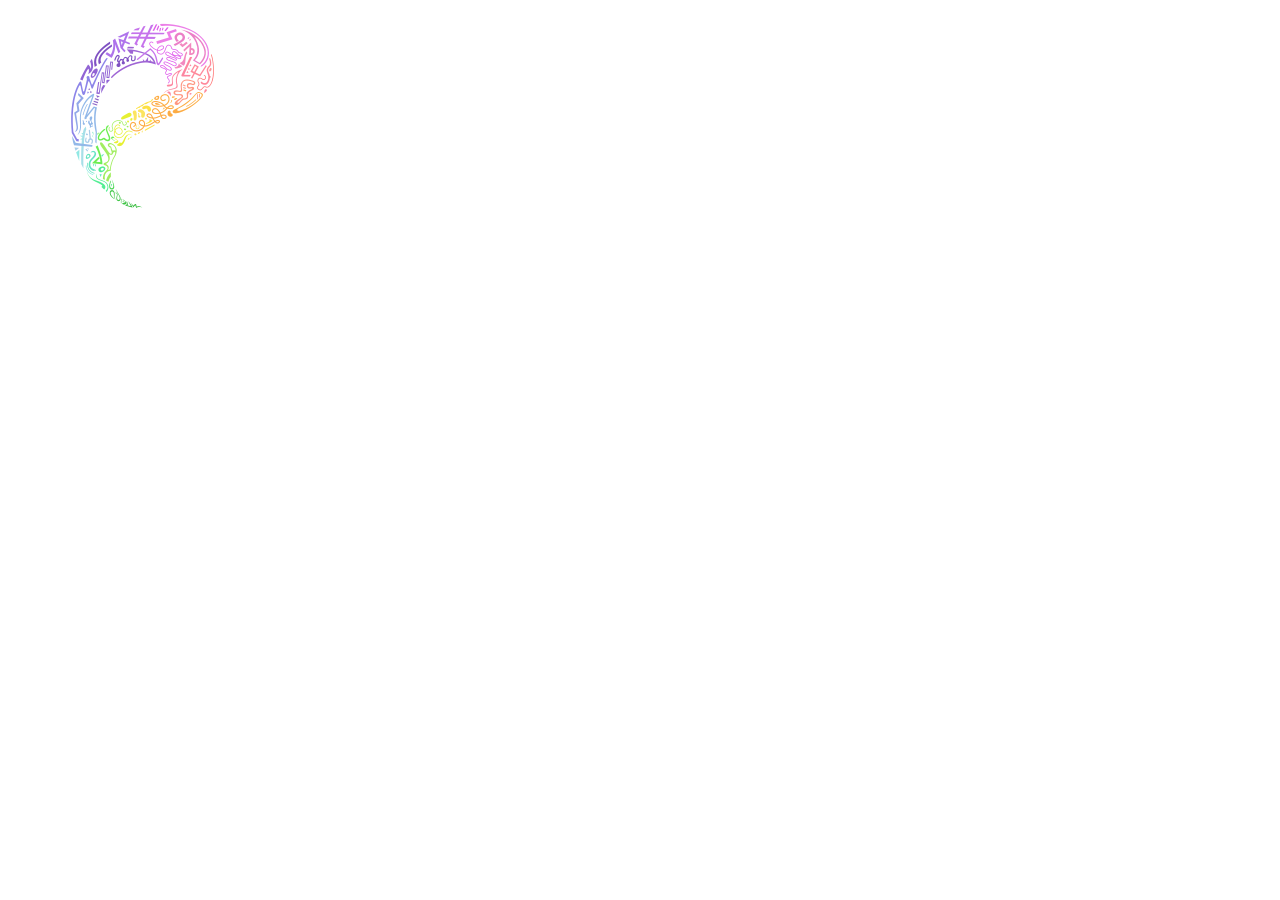
==== humanexperience.html @ 7baab968 "new pages, menu" ====
<meta name="viewport" content="width=device-width, initial-scale=1.0">
<html>
<head>
  <title>Human Experience</title>
  <link href="https://fonts.googleapis.com/css?family=Rubik:300,400" rel="stylesheet">
  <link rel="stylesheet" type="text/css" href="style.css">
</head>
<body>
  <div id="container">
    <ul id="menu">
      <li><a href="index.html">Home</a></li>
      <li><a href="whatisnemo.html">What is NEMO?</a></li>
    </ul>
    <img id="logo" alt="Team NEMO" src="img/thenemoproject.png">
    <div class="bottom">
      <h1>Human Experience</h1>
      <p>Human experience consists of our subjective reality: emotions, feelings, thoughts, memories, attention, perception. The closer we can get to what makes each human experience unique, the more we are able to empathize with them, and the better our service, product and interaction can become.</p>
      <p>Advancement of technologies for measuring biosignals has opened up new opportunities for investigating human experiences. We at The NEMO Project apply the latest scientific knowledge in the measurement of human experience, while realizing the limitations of the current state of the art.</p>
      <p>&nbsp;</p>
    </div>
  </div>
</body>
</html>
---- style.css ----
body:before {
  content: "";
  display: block;
  position: fixed;
  left: 0;
  top: 0;
  width: 100%;
  height: 100%;
  z-index: -10;
  background: url(img/bg_bright.png) no-repeat center center;
  -webkit-background-size: cover;
  -moz-background-size: cover;
  -o-background-size: cover;
  background-size: cover;
}

body {
/*  background: url(img/bg_bright.png);
  background-size: cover;
  background-position: center;*/
  font-family: 'Rubik', sans-serif;
  font-size: 24px;
  font-weight: 300;
  color: white;
}

img {
  max-width: 100%;
}

a {
  text-decoration: none;
  color: white;
}

.reflogo {
  height: 80px;
}

#logo {
  margin-bottom: 2em;
}

#container {
  height: 100%;
  margin: 0% 5% 0 5%;
  border-collapse: collapse;
  display: table;
  max-width: 600px;
}

#menu {
  position: absolute;
  right: 30px;
  top: 30px;
  margin: 0;
  padding: 0;
  list-style-type: none;
  font-weight: 400;
  width: 220px;
}

.bottom {
  margin: 0 5% 0 0;
  display : table-row;
  vertical-align : bottom;
  height: 1px;
}

h1 {
  font-size: 45px;
}

p {
  margin-top: 2em;
}

@media screen and (min-width: 500px) and (max-height: 700px), screen and (max-width: 500px) and (max-height: 460px) {
  #container {
    min-height: 0;
  }
}

@media screen and (max-width: 500px) {
  h1 {
    font-size: 24px;
  }
  body {
    font-size: 16px;
  }
  .reflogo {
    height: 60px;
  }
}

@media screen and (max-width: 820px) {
  #menu {
    position: relative;
    left: 0;
    top: 0;
    border-bottom: 1px solid;
    margin-bottom: 1em;
    width: auto;
  }
  #menu li {
    display: inline-block;
    margin: 0 0.2em 0 0.2em;
  }
}
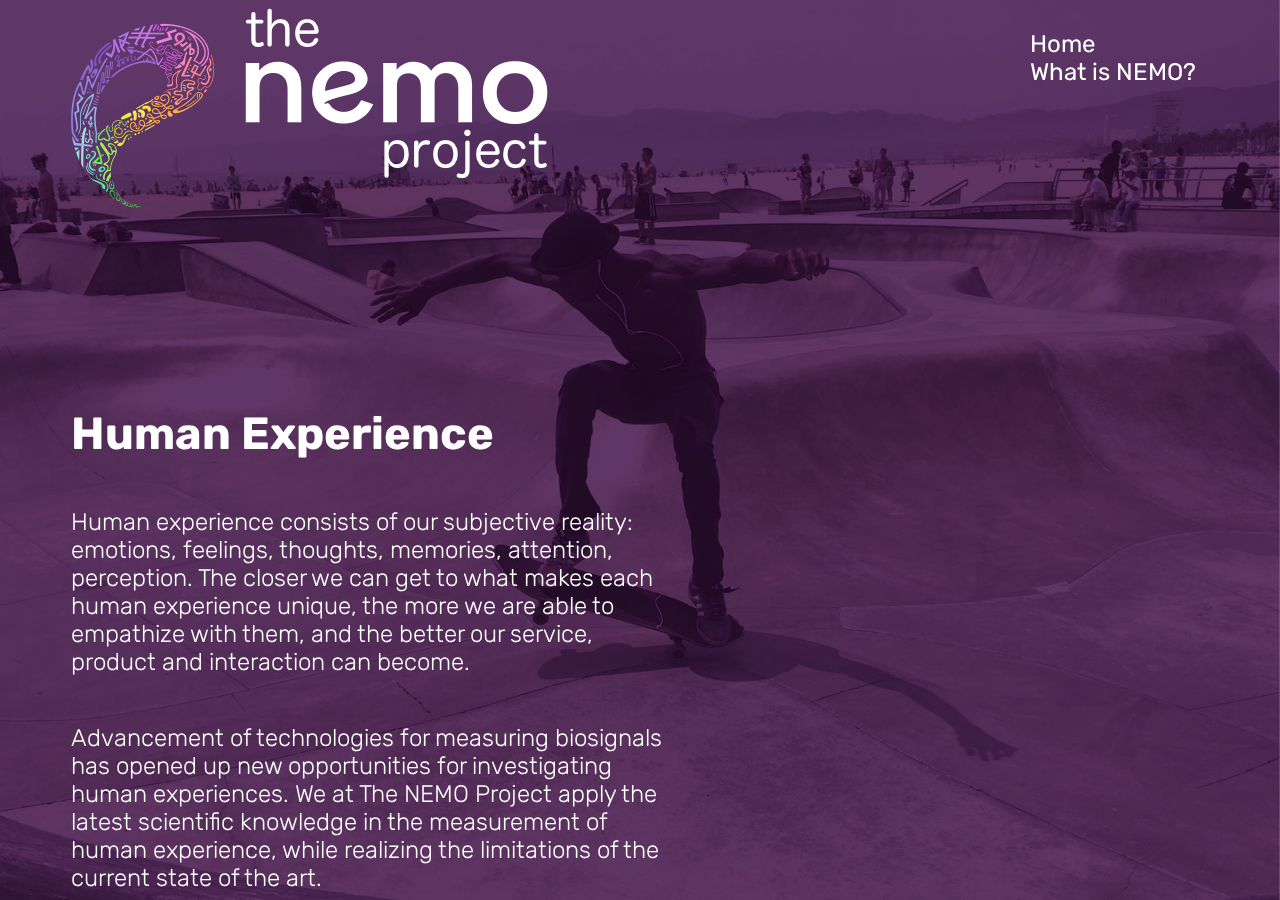
==== commit 487b2829: "&nbsp;" ====
--- a/humanexperience.html
+++ b/humanexperience.html
@@ -16,7 +16,6 @@
       <h1>Human Experience</h1>
       <p>Human experience consists of our subjective reality: emotions, feelings, thoughts, memories, attention, perception. The closer we can get to what makes each human experience unique, the more we are able to empathize with them, and the better our service, product and interaction can become.</p>
       <p>Advancement of technologies for measuring biosignals has opened up new opportunities for investigating human experiences. We at The NEMO Project apply the latest scientific knowledge in the measurement of human experience, while realizing the limitations of the current state of the art.</p>
-      <p>&nbsp;</p>
     </div>
   </div>
 </body>
--- a/style.css
+++ b/style.css
@@ -7,7 +7,7 @@
   width: 100%;
   height: 100%;
   z-index: -10;
-  background: url(img/bg_bright.png) no-repeat center center;
+  background: url(img/bg_bright.jpg) no-repeat center center;
   -webkit-background-size: cover;
   -moz-background-size: cover;
   -o-background-size: cover;
@@ -15,9 +15,6 @@
 }
 
 body {
-/*  background: url(img/bg_bright.png);
-  background-size: cover;
-  background-position: center;*/
   font-family: 'Rubik', sans-serif;
   font-size: 24px;
   font-weight: 300;
@@ -98,12 +95,12 @@
     position: relative;
     left: 0;
     top: 0;
-    border-bottom: 1px solid;
     margin-bottom: 1em;
     width: auto;
   }
   #menu li {
     display: inline-block;
+    border-bottom: 1px solid;
     margin: 0 0.2em 0 0.2em;
   }
 }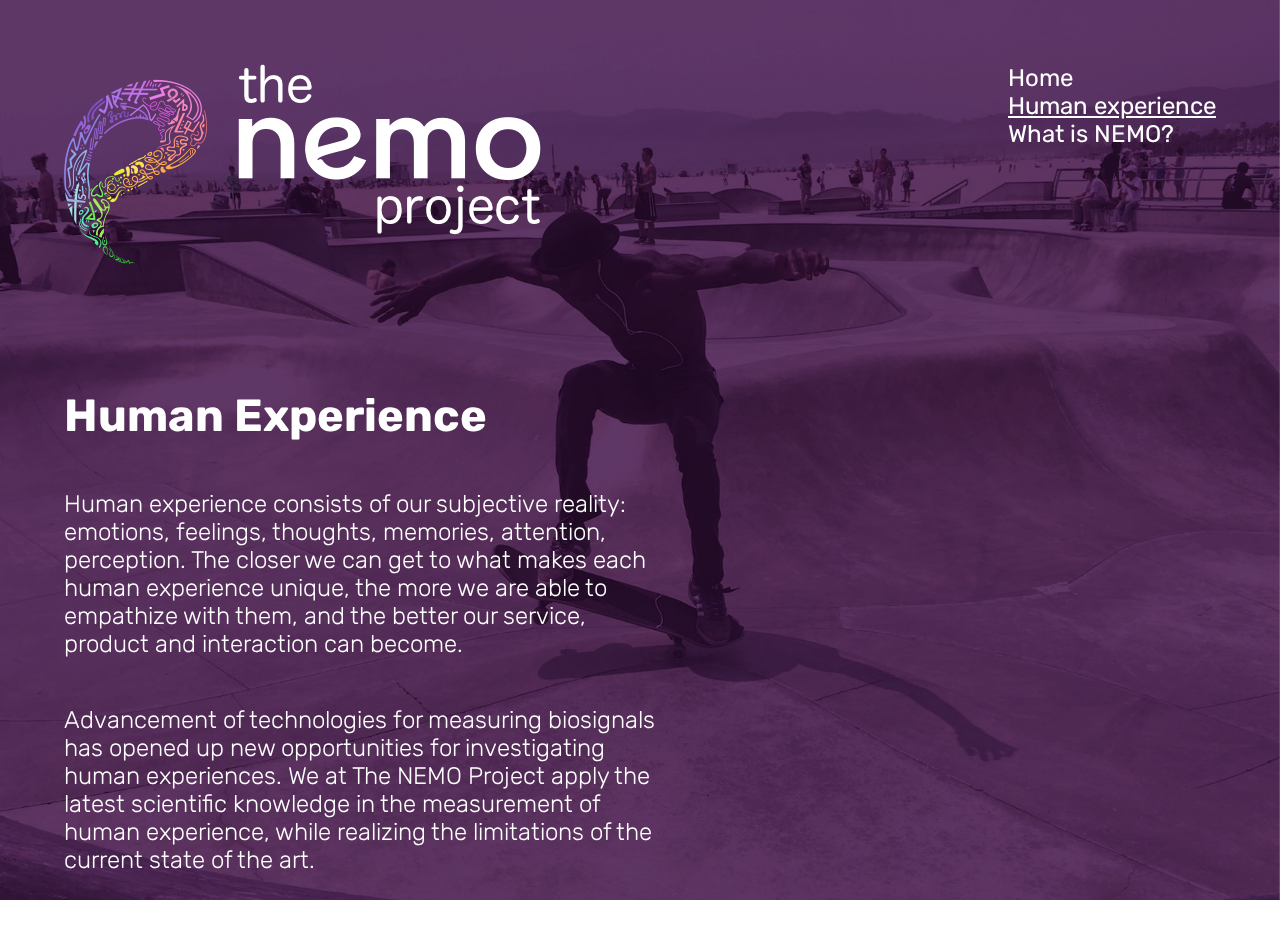
==== commit 1879f3e2: "navicon" ====
--- a/humanexperience.html
+++ b/humanexperience.html
@@ -1,16 +1,25 @@
 <meta name="viewport" content="width=device-width, initial-scale=1.0">
 <html>
 <head>
-  <title>Human Experience</title>
+  <title>Team NEMO</title>
   <link href="https://fonts.googleapis.com/css?family=Rubik:300,400" rel="stylesheet">
   <link rel="stylesheet" type="text/css" href="style.css">
+  <link rel="stylesheet" type="text/css" href="navicon.css">
+  <script src="script.js"></script>
 </head>
-<body>
-  <div id="container">
+<body onload="init()">
+  <div id="menuContainer">
+    <div id="nav-icon2">
+      <span></span><span></span><span></span><span></span><span></span><span></span>
+    </div>
     <ul id="menu">
       <li><a href="index.html">Home</a></li>
+      <li class="selected"><a href="#">Human experience</a></li>
       <li><a href="whatisnemo.html">What is NEMO?</a></li>
     </ul>
+  </div>
+
+  <div id="container">
     <img id="logo" alt="Team NEMO" src="img/thenemoproject.png">
     <div class="bottom">
       <h1>Human Experience</h1>
--- a/style.css
+++ b/style.css
@@ -19,6 +19,7 @@
   font-size: 24px;
   font-weight: 300;
   color: white;
+  margin: 0;
 }
 
 img {
@@ -39,26 +40,38 @@
 }
 
 #container {
-  height: 100%;
-  margin: 0% 5% 0 5%;
+  height: 90%;
+  margin: 5% 5% 5% 5%;
   border-collapse: collapse;
   display: table;
   max-width: 600px;
 }
 
+#menuContainer {
+  position: relative;
+  float: right;
+  font-weight: 400;
+  margin-right: 5%;
+}
+
 #menu {
-  position: absolute;
-  right: 30px;
-  top: 30px;
+  position: relative;
+  width: 100%;
+  list-style-type: none;
   margin: 0;
   padding: 0;
-  list-style-type: none;
-  font-weight: 400;
-  width: 220px;
+}
+
+#nav-icon2 {
+  position: relative;
+  width: 60px;
+  float: right;
+  display: none;
+  z-index: 10;
 }
 
 .bottom {
-  margin: 0 5% 0 0;
+  margin: 0 0 0 0;
   display : table-row;
   vertical-align : bottom;
   height: 1px;
@@ -72,11 +85,44 @@
   margin-top: 2em;
 }
 
+li.selected {
+  text-decoration: underline;
+}
+
 @media screen and (min-width: 500px) and (max-height: 700px), screen and (max-width: 500px) and (max-height: 460px) {
   #container {
     min-height: 0;
   }
 }
+
+
+@media screen and (max-width: 820px) {
+  #menu {
+    display: none;
+    /*top: 0px;*/
+    text-align: center;
+  }
+  #nav-icon2 {
+    display: block;
+  }
+  #menuContainer {
+    width: 90%;
+    padding-left: 5%;
+    padding-right: 5%;
+    margin: 0;
+  }
+  #menuContainer.open #menu {
+    display: block;
+  }
+  #menuContainer.open {
+    padding-top: 5%;
+    padding-bottom: 5%;
+    background-color: rgba(94, 54, 104, 1);
+    background: linear-gradient(rgba(94, 54, 104, 1), rgba(0,0,0,0));
+    height: 85px;
+  }
+}
+
 
 @media screen and (max-width: 500px) {
   h1 {
@@ -88,19 +134,7 @@
   .reflogo {
     height: 60px;
   }
+  #nav-icon2 {
+    zoom: 50%;
+  }
 }
-
-@media screen and (max-width: 820px) {
-  #menu {
-    position: relative;
-    left: 0;
-    top: 0;
-    margin-bottom: 1em;
-    width: auto;
-  }
-  #menu li {
-    display: inline-block;
-    border-bottom: 1px solid;
-    margin: 0 0.2em 0 0.2em;
-  }
-}--- a/navicon.css
+++ b/navicon.css
@@ -0,0 +1,85 @@
+
+/* Icon 2 */
+
+#nav-icon2 span {
+  display: block;
+  position: absolute;
+  height: 9px;
+  width: 50%;
+  background: white;
+  opacity: 1;
+  -webkit-transform: rotate(0deg);
+  -moz-transform: rotate(0deg);
+  -o-transform: rotate(0deg);
+  transform: rotate(0deg);
+  -webkit-transition: .25s ease-in-out;
+  -moz-transition: .25s ease-in-out;
+  -o-transition: .25s ease-in-out;
+  transition: .25s ease-in-out;
+}
+
+#nav-icon2 span:nth-child(even) {
+  left: 50%;
+  border-radius: 0 9px 9px 0;
+}
+
+#nav-icon2 span:nth-child(odd) {
+  left:1px;
+  border-radius: 9px 0 0 9px;
+}
+
+#nav-icon2 span:nth-child(1), #nav-icon2 span:nth-child(2) {
+  top: 0px;
+}
+
+#nav-icon2 span:nth-child(3), #nav-icon2 span:nth-child(4) {
+  top: 18px;
+}
+
+#nav-icon2 span:nth-child(5), #nav-icon2 span:nth-child(6) {
+  top: 36px;
+}
+
+#nav-icon2.open span:nth-child(1),#nav-icon2.open span:nth-child(6) {
+  -webkit-transform: rotate(45deg);
+  -moz-transform: rotate(45deg);
+  -o-transform: rotate(45deg);
+  transform: rotate(45deg);
+}
+
+#nav-icon2.open span:nth-child(2),#nav-icon2.open span:nth-child(5) {
+  -webkit-transform: rotate(-45deg);
+  -moz-transform: rotate(-45deg);
+  -o-transform: rotate(-45deg);
+  transform: rotate(-45deg);
+}
+
+#nav-icon2.open span:nth-child(1) {
+  left: 5px;
+  top: 7px;
+}
+
+#nav-icon2.open span:nth-child(2) {
+  left: calc(50% - 5px);
+  top: 7px;
+}
+
+#nav-icon2.open span:nth-child(3) {
+  left: -50%;
+  opacity: 0;
+}
+
+#nav-icon2.open span:nth-child(4) {
+  left: 100%;
+  opacity: 0;
+}
+
+#nav-icon2.open span:nth-child(5) {
+  left: 5px;
+  top: 29px;
+}
+
+#nav-icon2.open span:nth-child(6) {
+  left: calc(50% - 5px);
+  top: 29px;
+}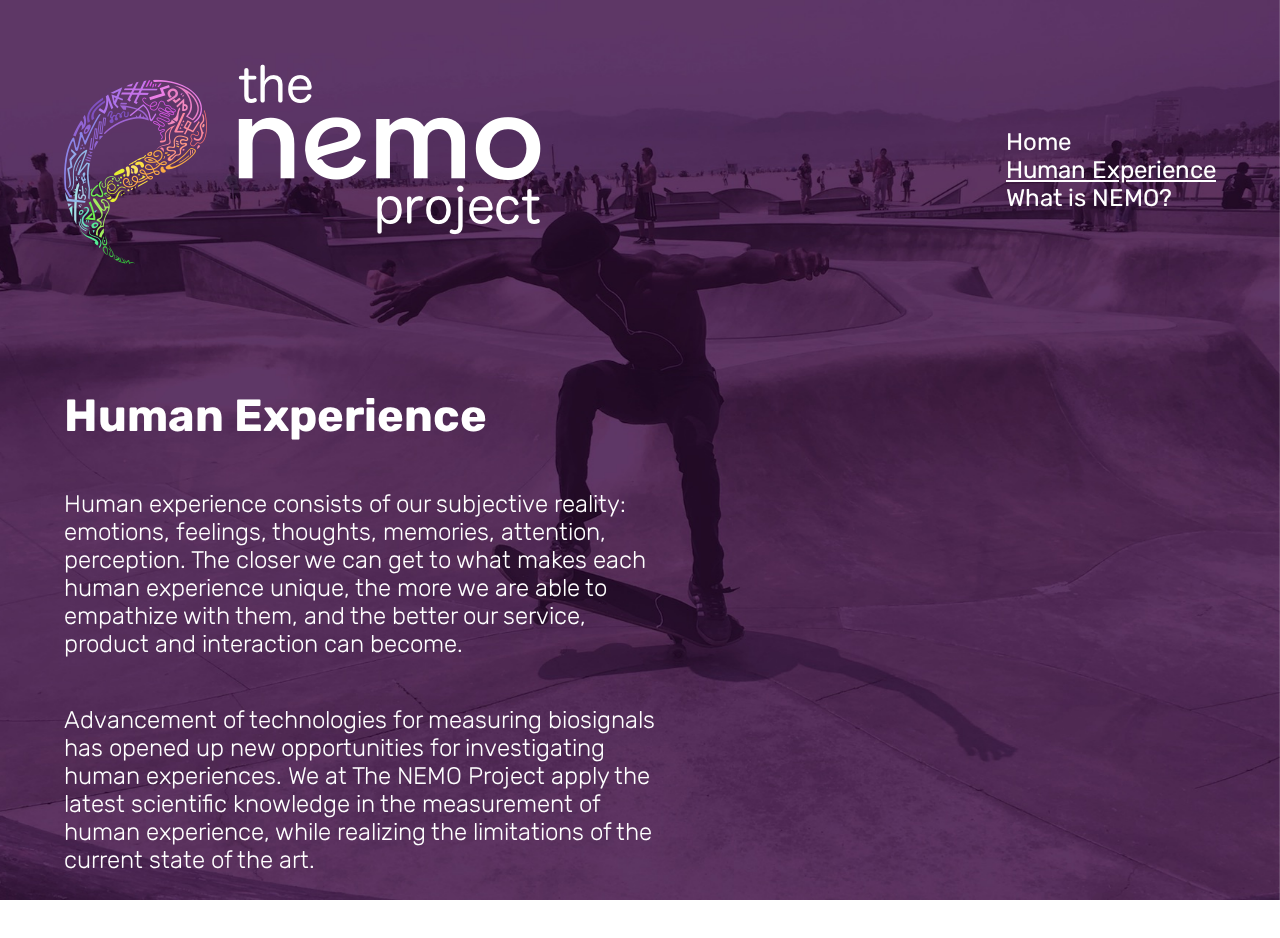
==== commit 8d814f38: "Update humanexperience.html" ====
--- a/humanexperience.html
+++ b/humanexperience.html
@@ -14,7 +14,7 @@
     </div>
     <ul id="menu">
       <li><a href="index.html">Home</a></li>
-      <li class="selected"><a href="#">Human experience</a></li>
+      <li class="selected"><a href="#">Human Experience</a></li>
       <li><a href="whatisnemo.html">What is NEMO?</a></li>
     </ul>
   </div>
@@ -28,4 +28,4 @@
     </div>
   </div>
 </body>
-</html>+</html>
--- a/style.css
+++ b/style.css
@@ -20,10 +20,6 @@
   font-weight: 300;
   color: white;
   margin: 0;
-}
-
-img {
-  max-width: 100%;
 }
 
 a {
@@ -52,6 +48,9 @@
   float: right;
   font-weight: 400;
   margin-right: 5%;
+  height: 0px;
+  transition: height 0.5s ease-out;
+  padding-top: 5%;
 }
 
 #menu {
@@ -97,10 +96,15 @@
 
 
 @media screen and (max-width: 820px) {
+  img {
+    max-width: 75%;
+  }
   #menu {
-    display: none;
-    /*top: 0px;*/
+    display: block;
+    top: -150px;
+    opacity: 0;
     text-align: center;
+    transition: all 0.5s ease-out;
   }
   #nav-icon2 {
     display: block;
@@ -113,6 +117,8 @@
   }
   #menuContainer.open #menu {
     display: block;
+    top: 0;
+    opacity: 1;
   }
   #menuContainer.open {
     padding-top: 5%;
@@ -134,7 +140,4 @@
   .reflogo {
     height: 60px;
   }
-  #nav-icon2 {
-    zoom: 50%;
-  }
 }
